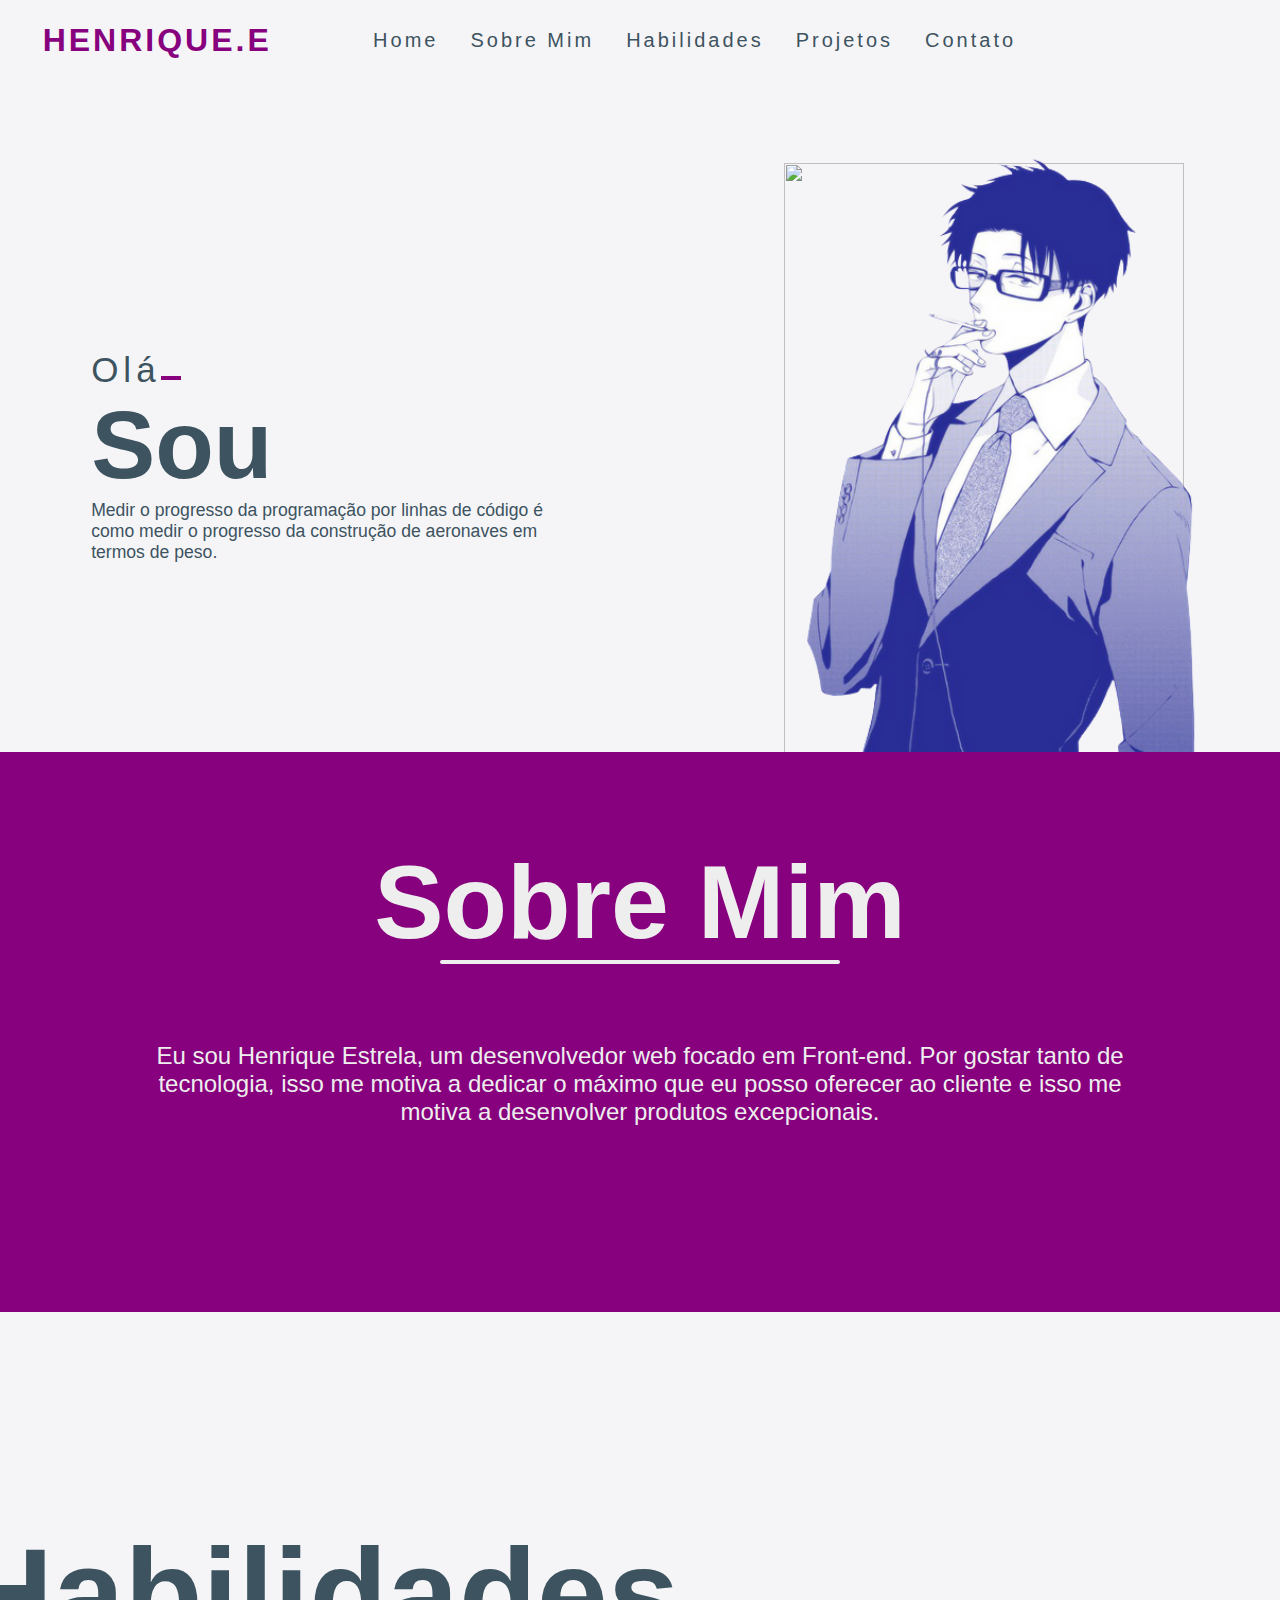
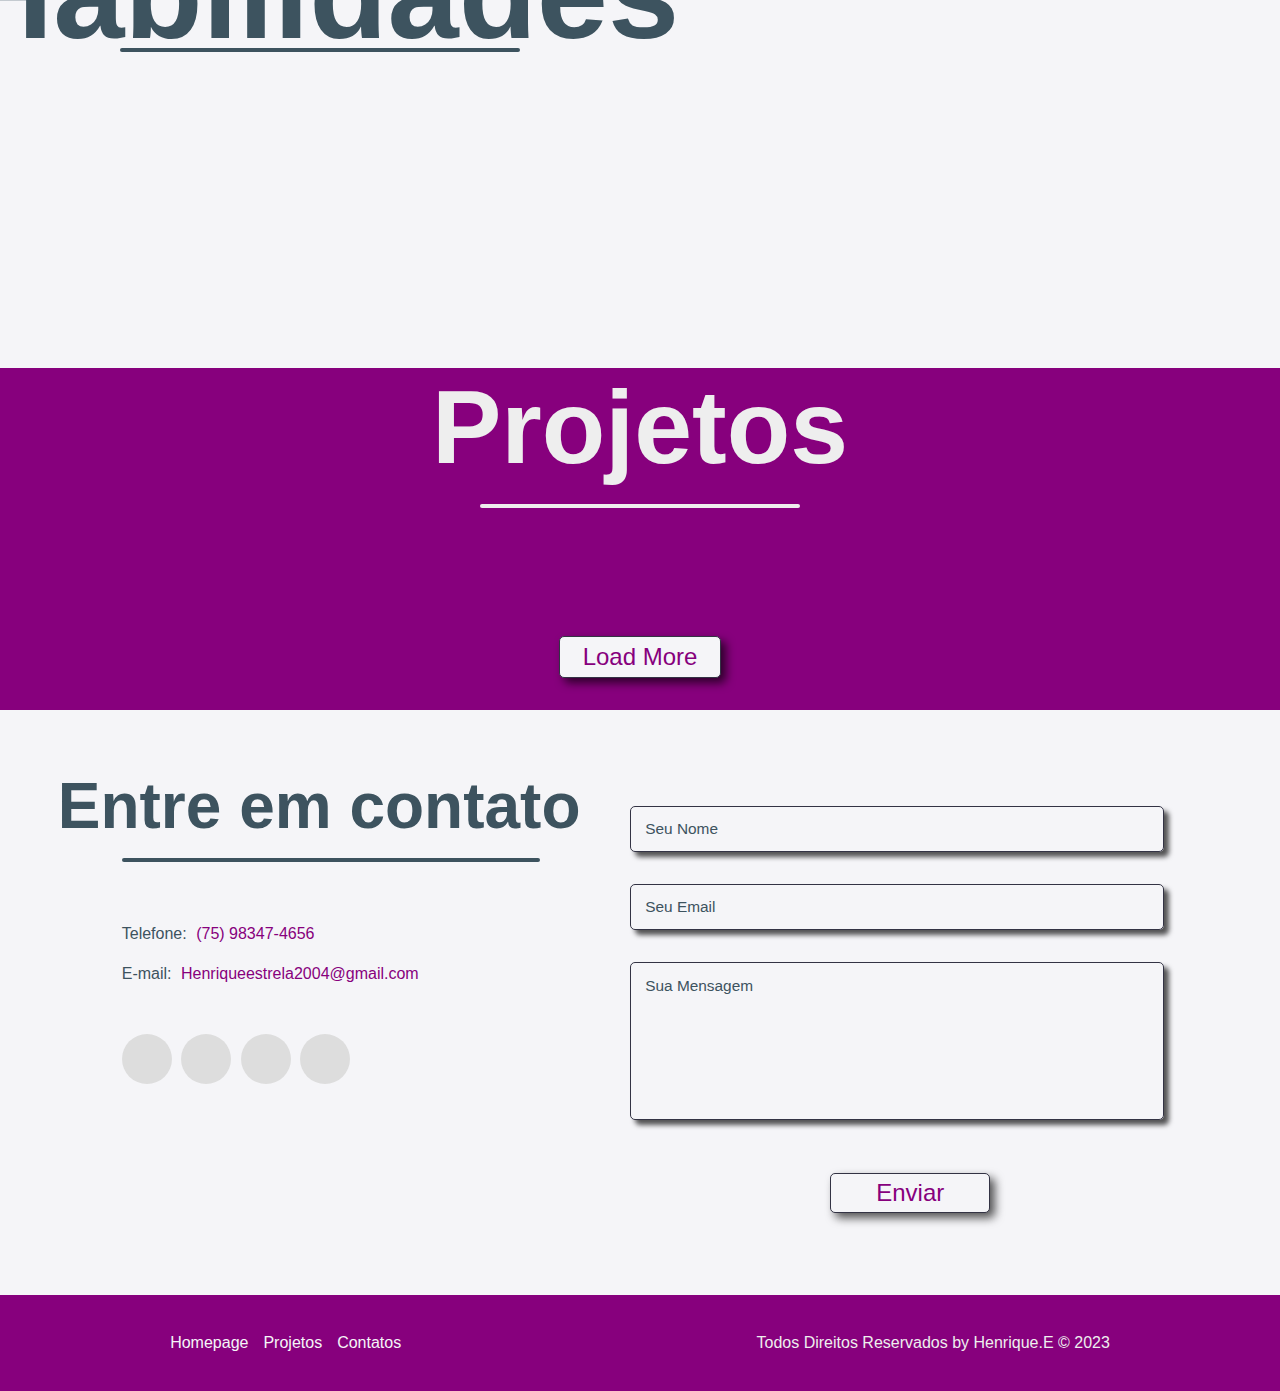
==== index.html @ ad712654 "Up" ====
<!DOCTYPE html>
<html lang="pt-br">
<head>
    <meta charset="UTF-8">
    <meta http-equiv="X-UA-Compatible" content="IE=edge">
    <meta name="viewport" content="width=device-width, initial-scale=1.0">
    <title>Henrique Estrela</title>

    <!-- icon -->
    <link rel="icon" href="assets/img/icon.png" type="icon/png" >

    <!-- Css -->
        <link rel="stylesheet" href="assets/css/style.css">
        <link rel="stylesheet" href="assets/css/responsividade.css">

    
    <!-- Fonts -->
    <link rel="stylesheet" href="https://cdnjs.cloudflare.com/ajax/libs/font-awesome/6.3.0/css/all.min.css" integrity="sha512-SzlrxWUlpfuzQ+pcUCosxcglQRNAq/DZjVsC0lE40xsADsfeQoEypE+enwcOiGjk/bSuGGKHEyjSoQ1zVisanQ==" crossorigin="anonymous" referrerpolicy="no-referrer" />
        

        <link rel="preconnect" href="https://fonts.googleapis.com">
        <link rel="preconnect" href="https://fonts.gstatic.com" crossorigin>
        <link href="https://fonts.googleapis.com/css2?family=Quantico&display=swap" rel="stylesheet">

</head>
<body onload="loading()" class=".body">
    <div class="telaLoad">
        <div class="preLoad"></div>
    </div>
    <div class="container">
        <nav class="nav">
            <div class="logo">Henrique.E</div>
            <ul class="navItems">
                <li><a href="#home">Home</a></li>
                <li><a href="#sobremim">Sobre Mim</a></li>
                <li><a href="#habilidades">Habilidades</a></li>
                <li><a href="#projetos">Projetos</a></li>
                <li><a href="#contato">Contato</a></li>
            </ul>
            <div class="links">
                <a href="https://www.linkedin.com/in/henrique-estrela-21163921a/"> <i class="fab fa-linkedin" aria-hidden="true"></i></a>
                <a href="https://github.com/Henrique-Estrela"> <i class="fab fa-github" aria-hidden="true"></i></a>

            </div>
        </nav>

        <nav class="navbar">
            <div class="flex" >
              <a class="flex centralize-cima" href="#">
                <div class="logo">Henrique.E</div>
            </a>
            </div>
            
            <div class="container-card">
                <input type="checkbox" id="checkbox-menu">
    
                <label for="checkbox-menu" class="menu-card" id="btn2" onclick="navbar()">
                    <span></span>
                    <span></span>
                    <span></span>
                </label>
            </div> 
        </nav>

        <div class="navbar-p">

            <div class="">
                <ul class="navItems">
                    <li><a href="#home">Home</a></li>
                    <li><a href="#sobremim">Sobre Mim</a></li>
                    <li><a href="#habilidades">Habilidades</a></li>
                    <li><a href="#projetos">Projetos</a></li>
                    <li><a href="#contato">Contato</a></li>
                </ul>
                <div class="links">
                    <a href="https://www.linkedin.com/in/henrique-estrela-21163921a/"> <i class="fab fa-linkedin" aria-hidden="true"></i></a>
                    <a href="https://github.com/Henrique-Estrela"> <i class="fab fa-github" aria-hidden="true"></i></a>
    
                </div>
            </div>
    
        </div>

        <main id="home">
            <div class="apresentacao">
                <div class="cols cols0">
                    <!-- <div id="star"></div> -->
                    <span class="topline">Olá</span>
                    <h1 class="text">Sou <span class="multiText"></span></h1>
                    <p>Medir o progresso da programação por linhas de código é como medir o progresso da construção de aeronaves em termos de peso.</p>
                </div>
                <div class="cols cols1">
                    <div class="imgbox">
                        <img src="assets/img/splash.png" id="splash">
                        <img src="assets/img/logo.png" >
                    </div>
                </div>
            </div>
            <div class="seta">
                <a href="#sobremim" id="seta" >
                    <img src="assets/img/seta-baixo.gif" alt="">
                </a>
            </div>
            

        </main>

        <section id="sobremim">
            <div class="text2">
                <h1>Sobre Mim</h1>
                <div class="mim">
                    <p>Eu sou Henrique Estrela, um desenvolvedor web focado em Front-end. 
                        Por gostar tanto de tecnologia, isso me motiva a dedicar o máximo que eu 
                        posso oferecer ao cliente e isso me motiva a desenvolver produtos excepcionais.
                    </p>
                </div>
                
            </div>
        </section>

        <section id="habilidades">
            <div class="text3">
                <h1>Habilidades</h1>
            </div>
            <div class="bolhas">
                <span style="--i:11"><i class="fa-solid fa-star"></i></span>
                <span style="--i:23"><i class="fa-solid fa-star"></i></span>
                <span style="--i:16"><i class="fa-solid fa-star"></i></span>
                <span style="--i:22"><i class="fa-solid fa-star"></i></span>
                <span style="--i:27"><i class="fa-solid fa-star"></i></span>
                <span style="--i:5"><i class="fa-solid fa-star"></i></span>
                <span style="--i:3"><i class="fa-solid fa-star"></i></span>
                <span style="--i:36"><i class="fa-solid fa-star"></i></span>
                <span style="--i:24"><i class="fa-solid fa-star"></i></span>
                <span style="--i:27"><i class="fa-solid fa-star"></i></span>
                <span style="--i:30"><i class="fa-solid fa-star"></i></span>
                <span style="--i:12"><i class="fa-solid fa-star"></i></span>
                <span style="--i:16"><i class="fa-solid fa-star"></i></span>
                <span style="--i:23"><i class="fa-solid fa-star"></i></span>
                <span style="--i:7"><i class="fa-solid fa-star"></i></span>
                <span style="--i:22"><i class="fa-solid fa-star"></i></span>
                <span style="--i:9"><i class="fa-solid fa-star"></i></span>
                <span style="--i:16"><i class="fa-solid fa-star"></i></span>
                <span style="--i:18"><i class="fa-solid fa-star"></i></span>
                <span style="--i:34"><i class="fa-solid fa-star"></i></span>
                <span style="--i:11"><i class="fa-solid fa-star"></i></span>
                <span style="--i:13"><i class="fa-solid fa-star"></i></span>
                <span style="--i:33"><i class="fa-solid fa-star"></i></span>
                <span style="--i:14"><i class="fa-solid fa-star"></i></span>
                <span style="--i:27"><i class="fa-solid fa-star"></i></span>
                <span style="--i:11"><i class="fa-solid fa-star"></i></span>
                <span style="--i:18"><i class="fa-solid fa-star"></i></span>
                <span style="--i:16"><i class="fa-solid fa-star"></i></span>
                
                
            </div>
           <div class="reponsive">
               <div class="iconhab">
                       <div class="hIcons hIcons1">
                           <i class="fa-brands fa-html5"></i>
                           <div>
                               <span class="modalIcons">HTML5</span>
                           </div>
                       </div> 
                       
                       <div  class="hIcons hIcons2">
                           <i class="fa-brands fa-css3-alt"></i>
                           <div>
                               <span class="modalIcons">CSS3</span>
                           </div>
                       </div>
                       
                       <div  class="hIcons hIcons3">
                           <i class="fa-brands fa-square-js"></i>
                           <div>
                               <span class="modalIcons">Javascript</span>
                           </div>
                       </div>
                       
                       <div  class="hIcons hIcons1 hIcons4">
                           <i class="fa-brands fa-python"></i>
                           <div>
                               <span class="modalIcons">Python</span>
                           </div>
                       </div>
                       
                       <div  class="hIcons hIcons2 hIcons4">
                           <i class="fa-brands fa-bootstrap"></i>
                           <div>
                               <span class="modalIcons">Bootstrap</span>
                           </div>
                       </div>
                       
                       <div  class="hIcons hIcons3 hIcons4">
                           <i class="fa-brands fa-figma"></i>
                           <div>
                               <span class="modalIcons">Figma</span>
                           </div>
                       </div>
                       
                       <div  class="hIcons hIcons1 hIcons5">
                           <i class="fa-brands fa-react"></i>
                           <div>
                               <span class="modalIcons">React</span>
                           </div>
                       </div>
                       
                       <div  class="hIcons hIcons2 hIcons5">
                           <i class="fa-brands fa-git-alt"></i>
                           <div>
                               <span class="modalIcons">Git & Github</span>
                           </div>
                       </div>
                       
                       <div  class="hIcons hIcons3 hIcons5">
                           <i class="fa-brands fa-php"></i>
                           <div>
                               <span class="modalIcons">PHP</span>
                           </div>
                       </div>
                       
               </div>
           </div>

        </section>

        <section id="projetos">
            <div class="text4">
                <h1>Projetos</h1>
            </div>
            <div id="app" class="containerw">
                <div class="box">
                    <a href="https://henrique-estrela.github.io/projetos/Relogio/">
                        <card data-image="assets/img/Kronos.png">
                            <h1 slot="header">Kronos</h1>
                            <p slot="content">Projeto de um relogio feito em JS.</p><br><br>
                        </card>
                    </a>
                </div>
                <div class="box">
                    <a href="https://d-owl.000webhostapp.com/">
                        <card data-image="assets/img/Dowl.png">
                            <h1 slot="header">D-owl</h1>
                            <p slot="content">Downloads de vídeos e áudios do Youtube.</p>
                        </card>
                    </a>
                </div>
                <div class="box">
                    <a href="https://henrique-estrela.github.io/projetos/cores/hex.html">
                        <card data-image="assets/img/Colors.png">
                            <h1 slot="header">Colors</h1>
                            <p slot="content">Gerador de cores em hexadecimal aleatórios.</p>
                        </card>
                    </a>
                </div>
                <div class="box">
                    <a href="https://henrique-estrela.github.io/PizzaLobby_/">
                        <card data-image="assets/img/PizzaLobby.png">
                            <h1 slot="header">Pizzalobby</h1>
                            <p slot="content">Sistema de cardapio e gestão para pizzarias.</p>
                        </card> 
                    </a>
                </div>
                <div class="box">
                    <a href="">
                        <card data-image="assets/img/EmBreve.png">
                            <h1 slot="header">Em Breve</h1>
                            <p slot="content">Projetos sendo feitos. <br>⠀⠀⠀⠀⠀⠀⠀⠀⠀⠀⠀⠀⠀⠀⠀</p>
                        </card>
                    </a>
                </div>
                <div class="box">
                    <a href="">
                        <card data-image="assets/img/EmBreve.png">
                            <h1 slot="header">Em Breve</h1>
                            <p slot="content">Projetos sendo feitos. <br>⠀⠀⠀⠀⠀⠀⠀⠀⠀⠀⠀⠀⠀⠀⠀</p>
                        </card>
                    </a>
                </div> 
            </div>
            <div class="boxLoad">
                <div class="btn" id="loadMore">Load More</div>
            </div>

        </section>

        <section id="contato">
            <div class="contact-form">
                <div class="boxContato">     
                      <div class="contact-us">
                        <h3 class="text5">Entre em contato</h3>
                        <div class="boxinfo">
                            <div class="contact-address">
                                <p class="phone">Telefone: <span>(75) 98347-4656</span></p>
                                <p class="email">E-mail: <span>Henriqueestrela2004@gmail.com</span></p>
                              </div>
                              <div class="social-icons ">
                                <ul >
                                  <li class="whatsapp"><a href="https://api.whatsapp.com/send?phone=5575983474656"><i class="fab icone-social fa-whatsapp  fa-2x fa-align-center"></i></a></li>
                                  <li class="instagram"><a href="https://www.instagram.com/h.estrela_e/"><i class="fab icone-social fa-instagram fa-2x"></i></a></li>
                                  <li class="linkedin"><a href="https://www.linkedin.com/in/henrique-estrela-21163921a/"><i class="fab icone-social fa-linkedin fa-2x"></i></a></li>
                                  <li class="github"><a href="https://github.com/Henrique-Estrela"><i class="fab icone-social fa-github fa-2x"></i></a></li>
                                </ul>
                              </div>
                        </div>
                        
                      </div>
                        <div class="contact-block">
                            <form action="https://formsubmit.co/Henriqueestrela2004@gmail.com" method="POST" id="contactForm">
                                <div class="row">
                                    <div class="boxenviar">
                                        <div class="form-group">
                                            <input type="text" class="form-control" id="name" name="name" placeholder="Seu Nome" required data-error="Coloque seu nome">
                                            <div class="help-block with-errors"></div>
                                        </div>                                 
                                    </div>
                                    <div class="boxenviar">
                                        <div class="form-group">
                                            <input type="email" placeholder="Seu Email" id="email" class="form-control" name="imail" required data-error="Coloque seu email">
                                            <div class="help-block with-errors"></div>
                                        </div> 
                                    </div>
                                    <div class="boxenviar">
                                        <div class="form-group"> 
                                            <textarea class="form-control" id="message"  name="msg_subject"  placeholder="Sua Mensagem" rows="8" data-error="Escreva sua mensagem" required></textarea>
                                            <div class="help-block with-errors"></div>
                                        </div>
                                    <div class="submit-button">
                                        <input type="hidden" name="_captcha" value="false">
                                        <input type="hidden" name="_next" value="https://henrique-estrela.github.io/Portifolio/">
                                        <button class="btn btn-common" id="submit" type="submit">Enviar</button>

                                        <div id="msgSubmit" class="hidden"></div> 
                                    </div>
                                    </div>
                                </div>            
                            </form>
                        </div>
                </div>
            </div>
            
        </section>
                       
          

        <footer id="footer">

            <div class="linksfooter">
                <ul class="footer-links">
                    <li>
                      <a href="#" class="page-scroll">Homepage</a>
                    </li>
                    <li>
                      <a href="#projetos" class="page-scroll">Projetos</a>
                    </li>
                    <li>
                      <a href="#contato" class="page-scroll">Contatos</a>
                    </li>
                </ul>
                <div class="social-icons social-icons2">
                    <ul >
                      <li class="whatsapp"><a href="https://api.whatsapp.com/send?phone=5575983474656"><i class="fab icone-social fa-whatsapp  fa-2x fa-align-center"></i></a></li>
                      <li class="instagram"><a href="https://www.instagram.com/h.estrela_e/"><i class="fab icone-social fa-instagram fa-2x"></i></a></li>
                      <li class="linkedin"><a href="https://www.linkedin.com/in/henrique-estrela-21163921a/"><i class="fab icone-social fa-linkedin fa-2x"></i></a></li>
                      <li class="github"><a href="https://github.com/Henrique-Estrela"><i class="fab icone-social fa-github fa-2x"></i></a></li>
                    </ul>
                </div>
            </div>
            <div class="textfooter">
                <p>Todos Direitos Reservados by Henrique.E © 2023 </p>
            </div>
            
        </footer>
        








    </div>
    <!-- Scripts -->
    <script src="assets/js/index.js"></script>
    <script src="https://unpkg.com/typed.js@2.0.132/dist/typed.umd.js"></script>
    <script src="https://cdnjs.cloudflare.com/ajax/libs/vue/2.0.1/vue.min.js"></script>
    <script src="https://cdn.jsdelivr.net/npm/sweetalert2@11"></script>
    <script src="https://cdnjs.cloudflare.com/ajax/libs/jquery/3.6.4/jquery.min.js" integrity="sha512-pumBsjNRGGqkPzKHndZMaAG+bir374sORyzM3uulLV14lN5LyykqNk8eEeUlUkB3U0M4FApyaHraT65ihJhDpQ==" crossorigin="anonymous" referrerpolicy="no-referrer"></script>
    <script>
        var typingEffect = new Typed(".multiText",{
            strings : ["Henrique", "Dev Web", "Frontend"],
            loop: true,
            typeSpeed: 100,
            backSpeed: 80,
            backDelay : 1500,
        });
   

        Vue.config.devtools = true;

        Vue.component('card', {
        template: `
            <div class="card-wrap"
            @mousemove="handleMouseMove"
            @mouseenter="handleMouseEnter"
            @mouseleave="handleMouseLeave"
            ref="card">
            <div class="card"
                :style="cardStyle">
                <div class="card-bg" :style="[cardBgTransform, cardBgImage]"></div>
                <div class="card-info">
                <slot name="header"></slot>
                <slot name="content"></slot>
                </div>
            </div>
            </div>`,
        mounted() {
            this.width = this.$refs.card.offsetWidth;
            this.height = this.$refs.card.offsetHeight;
        },
        props: ['dataImage'],
        data: () => ({
            width: 0,
            height: 0,
            mouseX: 0,
            mouseY: 0,
            mouseLeaveDelay: null
        }),
        computed: { 
            mousePX() {
            return this.mouseX / this.width;
            },
            mousePY() {
            return this.mouseY / this.height;
            },
            cardStyle() {
            const rX = this.mousePX * 30;
            const rY = this.mousePY * -30;
            return {
                transform: `rotateY(${rX}deg) rotateX(${rY}deg)`
            };
            },
            cardBgTransform() {
            const tX = this.mousePX * -40;
            const tY = this.mousePY * -40;
            return {
                transform: `translateX(${tX}px) translateY(${tY}px)`
            }
            },
            cardBgImage() {
            return {
                backgroundImage: `url(${this.dataImage})`
            }
            }
        },
        methods: {
            handleMouseMove(e) {
                this.mouseX = e.pageX - this.$refs.card.offsetLeft - this.width/2;
                this.mouseY = e.pageY - this.$refs.card.offsetTop - this.height/2;
            },
            handleMouseEnter() {
                clearTimeout(this.mouseLeaveDelay);
            },
            handleMouseLeave() {
                this.mouseLeaveDelay = setTimeout(()=>{
                    this.mouseX = 0;
                    this.mouseY = 0;
                }, 1000);
            }
        }
        });

        const app = new Vue({
        el: '#app'
        });
  

        $(document).ready(function(){
            var num = 3
            var cardTotal = document.querySelectorAll('.containerw .box')
            $(".box").slice(0, num).fadeIn();
            $("#loadMore").click(function(){
                num += 3
                $(".box").slice (0, num).fadeIn();
                document.querySelector('#projetos').style.height + '70rem';
                
                if (num >= cardTotal.length) {
                    $(this).fadeOut();
                }
            });
        });
    </script>
    
</body>
</html>
---- assets/css/style.css ----
@import "var.css";


*{
    margin: 0;
    padding: 0;
    font-family: 'Rubik Bubbles', cursive, sans-serif !important;
}
html{
    scroll-behavior: smooth;
}

body{
    background: var(--primaria);
}
body::-webkit-scrollbar {
    width: 7px;              
}
  
body::-webkit-scrollbar-track {
    background: var(--primaria);      
}
body::-webkit-scrollbar-thumb {
    background-color: var(--secundaria);
    border-radius: 20px;       
}

.preLoad{
    width: 10rem;
    height: 10rem;
    overflow: hidden;
    background: var(--primaria);
    background-image: url("https://i.gifer.com/XVo6.gif");
    background-position: center;
    background-size: contain;
    animation: load 2s infinite linear;
}
.telaLoad{
    width: 100%;
    height: 100%;
    position: absolute;
    display: flex;
    justify-content: center;
    align-items: center;
}
.none{
    display: none;
}
.block{
    display: block;
}

.container{
    display: none;
}

  a , li , ul{
    list-style-type: none;
    text-decoration: none;
}

nav , .navbar{
    display: flex;
    width: 100%;
    justify-content: space-around;
    height: 80px;
    line-height: 80px;
    z-index: 2000000;
    position: absolute;
    margin-top: -80px;
}
.navbar-p {
    display: none;
}

.navbar{
display: none;
}

.navfixed{
    z-index: 11111;
    position: fixed;
    background-color: #ffffffd0;
    transition: 0.5s linear;
}


 .menu-card{
    z-index: 105;
    cursor: pointer;
    position: absolute;
    top: 1.5rem;
    right: 3rem;
    height: 62px;
    width: 50px;
    transition: all 5s;
    transform: translateX();
    }
    
    .menu-card span{
    z-index: -11;
    position: absolute;
    height: 10px;
    width: 100%;
    border-radius: 30px;
    background: var(--secundaria);
    transition: 0.25s ease-in-out;
    
    }
    /* .container-card{
        pointer-events: none;
    } */
    .menu-card span:nth-child(1){
    top: 0;
    
    }
    
    .menu-card span:nth-child(2){
    top: 15px;
    
    }
    
    .menu-card span:nth-child(3){
    top: 30px;
    }
    
    #checkbox-menu:checked + .menu-card span:nth-child(1){
    transform: rotate(-45deg);
    top: 8px;
    
    
    }
    
    #checkbox-menu:checked + .menu-card span:nth-child(2){
    opacity: 0;
    }
    
    #checkbox-menu:checked + .menu-card span:nth-child(3){
    transform: rotate(45deg);
    top:8px;
    }
    
    .espaco{
      transition: 1s;
      transform: translateX( 13rem);
     
     }
     #checkbox-menu{
        display: none !important;
     }

     .navbar-p{
        margin-top: -1rem;
        visibility: hidden;
        z-index: 10000;
        position: fixed;
        background-color: var(--navsuave);
        width: 100%;
        top: -30rem;
        height: auto;
        flex-direction: column;
        text-align: center;
        transition: all 1s;
        transform: translateY();
        overflow: hidden;
     }
     .active{
        top: 6rem ;
        visibility: visible;
     }
     .link-p{
        margin: 1rem;
        height: 4rem;
     }
     .link-p:hover{
        background-color: var(--texto2);
     }
     .btn2{
        margin-top: 4.5rem;
        width: 20vw;
        height: 10vh;
        border-radius: 20px;
        color: var(--texto2);
        background-color: var(--secundaria);
        border: none;
        font-size: 1.5rem;
    }









.logo{
    display: flex;
    font-size: 2em;
    font-weight: 800;
    color: var(--secundaria);
    letter-spacing: 3px;
    cursor: pointer;
    text-transform: uppercase;
}

.navItems{
    display: flex;
}

.navItems li{
    list-style: none;
    margin: 0 1rem;
}

.navItems li a{
    font-size: 20px;
    text-decoration: none;
    color: var(--texto);
    letter-spacing: 3px;
    text-transform: capitalize;

}

.navItems li:hover a, .links a:hover{
    color: var(--secundaria);
    transition: all 0.7s;
}

.links a{
    font-size: 2em;
    color: var(--texto);
    margin: 25px 30px;
}

#home{
    margin-top: 80px;
    display: flex;
    width: 95%;
    height: 42rem;
    justify-content: center;
    align-items: center;
}
.apresentacao{
    margin-top: 10rem;
}
.cols{
    width: 50%;
    margin-bottom: 5rem;
}

.topline{
    display: block;
    position: relative;
    font-size: 35px;
    letter-spacing: 5px;
    color: var(--texto);
}

.topline::after{
    position: absolute;
    content: '';
    height: 4px;
    width: 20px;
    bottom: 10px;
    background-color: var(--secundaria);
}

.cols0 h1 {
    display: block;
    font-size: 6em;
    width: max-content;
    font-weight: 900;
    color: var(--texto);
}
.multiText{
    text-transform: capitalize;
    color: var(--secundaria);
}
.cols0 p{
   width: 90%;
   display: block;
   font-size: 1.1em; 
   color: var(--texto);
}


.imgbox{
    position: absolute;
    right: 6rem;
    z-index: -1;

    }
.imgbox img{
    position: relative;
    height: 100%;
    width: calc(90% - -64px);
    bottom: 31rem;
    right: 0;
    animation: User 4s linear infinite;
}


@keyframes User{
    50%{
        right: 20px;
        bottom: 29rem;
    }
}

#splash{
    width: 100%;
    height: 100%;
    position: absolute;
    display: flex;
    bottom: 30rem;
    animation: Splash 5s linear infinite;

}

@keyframes Splash{
    50%{
        bottom: 29rem;
        right: -20px;
    }
}





.seta{
    display: flex;
    position: absolute;
    bottom: 0rem;
}

.seta a img{
    width: 15%;
    z-index: 1111111;
}
 
section{
    width: 100%;
    height: 35rem;
}

#sobremim{
    position: relative;
    z-index: 1000;
    background-color: var(--secundaria);
    color: var(--texto2);
    display: flex;
    align-items: center;
}

.text2 h1{
    display: flex;
    justify-content: center;
    font-size: 6.5em;
    margin-top: -6rem;
    margin-bottom: 3rem;
}
.text2 h1::after{
    position: absolute;
    display: flex;
    align-items: center;
    content: '';
    height: 4px;
    width: 25rem;
    border-radius: 5px;
    top: 13rem;
    background-color: var(--texto2);
}

.text2 span{
    display: flex;
    justify-content: center;
    font-size: 2.5em;
}
.text2 .mim{
    display: flex;
    justify-content: center;
    text-align: center;

}
.text2 p{
    width: 80%;
    margin-top: 2rem;
    font-size: 1.5em;
}




#habilidades{
    background-color: var(--primaria);
    height: 47rem;
}
#habilidades div{
    display: flex;
    flex-direction: row;
    text-align: center;
    justify-content: center;
}
#habilidades .text3 {
    width: 50%;
    display: flex;
    position: absolute;
    justify-content: center;
    font-size: 4em;
    margin-top: calc((42rem - 4em) /2);
    color: var(--texto)
}

#habilidades .text3::after{
    display: flex;
    position: absolute;
    align-items: center;
    content: '';
    height: 4px;
    width: 25rem;
    border-radius: 5px;
    background-color: var(--texto);
    top: 8rem;
    
}

.iconhab{
    position: absolute;
    z-index: 1000;
    width: 100%;
    right: 5%;
}

.iconhab div{    
    position: absolute;
    margin: 0.8rem;
    font-size: 7em;
    color: var(--texto);
}
.hIcons1{
    top: 3rem;
    right: 0rem;
}
.hIcons2{
    top: 3rem;
    right: 15rem;
}
.hIcons3{
    top: 3rem;
    right: 30rem;
}
.hIcons4{
    top: 15rem;
}
.hIcons5{
    top: 30rem;
}

.iconhab div:hover i{
    color: var(--secundaria);
    font-size: 1.2em;
    transition: 0.3s  linear;
    margin-right: -1rem;
    filter:drop-shadow(10px 10px 1px #000000b6);
    visibility: visible;
}
.iconhab div:hover .modalIcons{
    visibility: visible;
}

.modalIcons{
    width: 10rem;
    height: 3rem;
    background-color: #e6e6e6b5;
    color: var(--secundaria);
    font-size: 25px;
    display: flex;
    align-items: center;
    justify-content: center;
    border-radius: 5px;
    box-shadow: 5px 5px 10px #000000a9;
    visibility: hidden;
    pointer-events: none !important;
    top: -2rem;
    position: absolute;
}

.bolhas {
    position: absolute;
    display: flex;
    z-index: 1;
    overflow: hidden;
    height: 43rem;
    width: 100%;
}
.bolhas span{
animation: animar calc(90s / var(--i)) linear infinite;
}
.bolhas span i{
    font-size: 3em;
    color: var(--secundaria);
}

@keyframes animar {
0% { transform: translateY(90vh) scale(0);
}
100% { transform: translateY(-10vh) scale(1);
}
}





#projetos{

    height: auto;
    background-color: var(--secundaria);
}
#projetos .text4 h1{
    display: flex;
    justify-content: center;
    font-size: 6.5em;
    margin-top: -6rem;
    margin-bottom: 3rem;
    color: var(--texto2);
}
#projetos .text4 h1::after{
    display: flex;
    position: absolute;
    align-items: center;
    content: '';
    height: 4px;
    width: 20rem;
    border-radius: 5px;
    background-color: var(--texto2);
    top: 131.5rem;
    
}

.boxLoad{
    display: flex;
    justify-content: center;
}
.btn{
    display: flex;
    width: 10rem;
    height: 2.5rem;
    margin-top: 1.3rem;
    margin-bottom: 2rem;
    border:0.5px solid #334;
    color: var(--secundaria);
    background-color: var(--primaria);
    font-size: 1.5em;
    text-align: center;
    justify-content: center;
    align-items: center;
    cursor: pointer;
    border-radius: 5px;
    box-shadow: 5px 5px 10px #000000a9;
}
.containerw {
    padding: 40px 80px;
    display: flex;
    flex-wrap: wrap;
    justify-content: center;
    gap: 110px;
}
.card-wrap {
    margin: 10px;
    transform: perspective(800px);
    transform-style: preserve-3d;
    cursor: pointer;
}
.card-wrap:hover .card-info {
    transform: translateY(0);
}
.card-wrap:hover .card-info p {
    opacity: 1;
}
.card-wrap:hover .card-info, .card-wrap:hover .card-info p {
    transition: 0.6s cubic-bezier(0.23, 1, 0.32, 1);
}
.card-wrap:hover .card-info:after {
    transition: 5s cubic-bezier(0.23, 1, 0.32, 1);
    opacity: 1;
    transform: translateY(0);
}
.card-wrap:hover .card-bg {
    transition: 0.6s cubic-bezier(0.23, 1, 0.32, 1), opacity 5s cubic-bezier(0.23, 1, 0.32, 1);
    opacity: 0.8;
}
.card-wrap:hover .card {
    transition: 0.6s cubic-bezier(0.23, 1, 0.32, 1), box-shadow 2s cubic-bezier(0.23, 1, 0.32, 1);
    box-shadow: rgba(255, 255, 255, 0.2) 0 0 40px 5px, rgba(255, 255, 255, 1) 0 0 0 1px, rgba(0, 0, 0, 0.66) 0 30px 60px 0, inset #333 0 0 0 5px, inset white 0 0 0 6px;
}
.card { 
    position: relative;
    flex: 0 0 240px;
    width: 240px;
    height: 320px;
    background-color: #333;
    overflow: hidden;
    border-radius: 10px;
    box-shadow: rgba(0, 0, 0, 0.66) 0 30px 60px 0, inset #333 0 0 0 5px, inset rgba(255, 255, 255, 0.5) 0 0 0 6px;
    transition: 1s cubic-bezier(0.445, 0.05, 0.55, 0.95);
}
.box{
    display: none; 
}
.card-bg {
    opacity: 0.5;
    position: absolute;
    top: -20px;
    left: -20px;
    width: 100%;
    height: 100%;
    padding: 20px;
    background-repeat: no-repeat;
    background-position: center;
    background-size: cover;
    transition: 1s cubic-bezier(0.445, 0.05, 0.55, 0.95), opacity 5s 1s cubic-bezier(0.445, 0.05, 0.55, 0.95);
    pointer-events: none;
}
.card-info {
    padding: 20px;
    position: absolute;
    bottom: 0;
    color: #fff;
    transform: translateY(40%);
    transition: 0.6s 1.6s cubic-bezier(0.215, 0.61, 0.355, 1);
}
.card-info p {
    opacity: 0;
    text-shadow: rgba(0, 0, 0, 1) 0 2px 3px;
    transition: 0.6s 1.6s cubic-bezier(0.215, 0.61, 0.355, 1);
}
.card-info * {
    position: relative;
    z-index: 1;
}
.card-info:after {
    content: '';
    position: absolute;
    top: 0;
    left: 0;
    z-index: 0;
    width: 100%;
    height: 100%;
    background-image: linear-gradient(to bottom, transparent 0%, rgba(0, 0, 0, 0.6) 100%);
    background-blend-mode: overlay;
    opacity: 0;
    transform: translateY(100%);
    transition: 5s 1s cubic-bezier(0.445, 0.05, 0.55, 0.95);
}
.card-info h1 {
    font-family: "Playfair Display";
    font-size: 36px;
    font-weight: 700;
    text-shadow: rgba(0, 0, 0, 0.5) 0 10px 10px;
}







#contato{
    height: 31.6rem;
    background-color: var(--primaria);
    color: var(--texto);
}


.boxContato{
    display: flex;
    width: 100%;
    align-items: center;
    justify-content: space-around;
    margin-top: 5rem;
    line-height: 40px;
    
}
.boxinfo{
    margin: 4rem;
}
.btn-common{
    width: 10rem;
    font-size: 1.5em;
    display: flex;
    justify-content: center;
} 

.btn-common:hover {
    color: var(--texto2);
    background: var(--secundaria);
    border-color: var(--secundaria);
    transition: all .50s ease-in-out;
    -moz-transition: all .50s ease-in-out;
    -webkit-transition: all .50s ease-in-out;
  }
.contact-block{
    color: var(--texto);
    width: 35rem;
    height: 25rem;
    padding: 2rem;
    margin-top: -1rem;

    
}
.boxenviar input::placeholder, .boxenviar textarea::placeholder{
    color: var(--texto);
    font-size: 1.1em;
    
}
.boxenviar input , .boxenviar textarea{
    margin-bottom: 2rem;
    width: 90%;
    justify-content: center;
    display: flex;
    color: var(--texto);
    border-radius: 5px;
    border:0.5px solid #334;
    box-shadow: 5px 5px 5px #000000a9;
}
textarea {
    resize: none;
}
.submit-button {
    display: flex;
    justify-content: center;
}



  .contact-us h3 {
    position: absolute;
    font-size: 4em;
    color: var(--texto);
    margin-bottom: 45px;
    margin-top: -4rem;

  }
  .contact-us h3::after{
    display: flex;
    align-items: center;
    content: '';
    height: 4px;
    width: 80%;
    border-radius: 5px;
    background-color: var(--texto);
    margin-top: 2rem;
    margin-left: 4rem;
    
}
  
  .contact-us p span {
    color: var(--secundaria);
    padding-left: 5px;
  }
  
  
  .form-control{
    width: 100%;
    margin-bottom: 10px;
    padding: 14px;
    border-color: #000000;
    border-radius: 0px;
    color: var(--texto);
    background: transparent;
    font-size: 14px;
    -webkit-transition: all 0.3s;
    -moz-transition: all 0.3s;
    transition: all 0.3s;
  }
  
  .form-control:focus {
    box-shadow: none;
    color: var(--texto);
    border-color: var(--secundaria);
    background: transparent;
    outline: none;
  }
  
  .btn.disabled, .btn:disabled {
    opacity: 1;
  }
  
  .text-danger {
    font-size: 14px;
    margin-top: 10px;
  }
  
  
  .btn-border {
    color: var(--secundaria);
    background-color: transparent;
    border: 8px solid var(--secundaria);
    border-radius: 4px;
  }
  .btn-border:hover {
    border: 2px solid var(--secundaria);
    color: var(--secundaria);
    background-color: var(--secundaria);
  }
  

  
  
button:focus {
    outline: none !important;
  }
  



  .social-icons {
    margin-top: 40px;
  }
  
  .social-icons ul {
    margin: 0;
    padding: 0;
    
    list-style: none;
  }
  
  .social-icons ul li {
    display: inline;
  }
  
  .social-icons ul li a {
    display: inline-block;
    margin-right: 5px;
    margin-bottom: 15px;
    border-radius: 50%;
    line-height: 40px;
    width: 50px;
    height: 50px;
    text-align: center;
    background: #ddd;
    font-size: 16px;
  }
  
  .social-icons ul li a:hover {
    color: #fff;
  }
  
  .instagram a{
    color:  #d6249f;
  }
  .instagram a:hover {
    background:  radial-gradient(circle at 30% 107%, #fdf497 0%, #fdf497 5%, #fd5949 45%,#d6249f 60%,#285AEB 90%);
  }
  
  
  .github a {
    color: #9000ff;
  }
  .github a:hover {
    background: #9000ff;
  }
  
  .whatsapp a {
    color: #10e91f;
  }
  
  .whatsapp a:hover {
    background: #10e91f;
  }
  
  
  .linkedin a {
    color: #007BB6;
  }
  
  .linkedin a:hover {
    background: #007BB6;
  }
  .icone-social{
  margin-top: 0.5rem !important;
  }

.social-icons2{
    display: none;
}
footer {
    width: 100%;
    height: 6rem;
    background-color: var(--secundaria);
    display: flex;
    align-items: center;
    justify-content: space-around;
    color: var(--texto2);
  }
  
.footer-links {
    line-height: 48px;
  }
  
  .footer-links li {
    float: left;
  }
  
  .footer-links li a {
    color: var(--primaria);
    margin-right: 15px;
    transition: all 0.5s ease-in-out;
    -webkit-transition: all 0.5s ease-in-out;
    -moz-transition: all 0.5s ease-in-out;
    text-decoration: none;
  }
  
  .footer-links li a:hover {
    color:var(--texto2);
  }
  
  .copyright {
    margin-top: 10px;
    float: right;
  }
  
  .copyright p {
    color: var(--primaria);
  }
  
  .copyright p a {
    color: var(--primaria);
  }
  
  .copyright p a:hover {
    color: var(--secundaria);
  }
---- assets/css/responsividade.css ----
@media (max-width: 1250px) {
    #habilidades{
        height: 55rem;
    }
    
    .bolhas{
        height: 49rem;
        margin-top: -135px;
    }
    #projetos .text4 h1::after {
        top:139.5rem;
    }
    #habilidades .text3 {
        width: 100% ;
        padding-top: 1rem;
        position: relative ;
        margin-top: 0;
    }
    #habilidades .text3::after{
        top: 9rem;
    }
    .iconhab{
        right: unset;
    }
    #habilidades .reponsive{
        width: 100%;
        right: unset;
        display: flex;
        justify-content: center;
        align-items: center;
    }

    .contact-us h3{
        font-size: 3em;
    }
    .contact-us h3::after {
        margin-left: 2rem;
    }
    .imgbox img{
        right: -4rem;
    }
    @keyframes User{
        50%{
            right: -2rem;
            bottom: 29rem;
        }
    }    
    @keyframes Splash{
        50%{
            bottom: 29rem;
            right: -3rem;
        }
    }
    .navItems li a {
        font-size: 16px;
    }
    .cols{
        margin-left: 3rem;
    }  
    .cols0 h1{
        font-size: 5em;
    }
    .cols0 p{
        font-size: 1em;
    }
    .hIcons1{
        right: 10%;
    }
    .hIcons2{
        right: 40%;
    }
    .hIcons3{
        right: 73%;
    }



}

@media (max-width: 1050px) {
    #home{
        height: 35rem;
    }
    .seta{
        display: none;
    }
    .imgbox{
        bottom: -19rem;
    }
    .imgbox img{
        width: calc(68% - -64px);
        bottom: 24rem;
        right: -6rem;

    }
    #splash{
        bottom: 20rem;
        width: 90%;
        height: 115%;
        margin-right: 1rem;
    }
    @keyframes User{
        50%{
            right: -7rem;
            bottom: 22rem;
        }
    }    
    @keyframes Splash{
        50%{
            bottom: 19rem;
            right: -3rem;
        }
    }
    .cols0 h1 {
        font-size: 4em;
    }
    .topline {
        font-size: 27px;
    }
    #projetos .text4 h1::after {
        top: 132.5rem;
    }
    #contato{
        height: auto;
        margin-bottom: 2rem;
    }
    .boxContato{
        flex-direction: column;
    }
    .social-icons{
        display: flex;
        justify-content: center;
    }
    .contact-us h3 {
        position: unset;
        margin-top: -3rem;
    }
    .boxinfo{
        display: none;
    }
    .social-icons2{
        display: block;
    }
    .social-icons2 ul{
        margin-top: -1rem;
    }
    .footer-links li a{
        display: none;
    }
    .social-icons ul li a{
        background: unset;
    }
    .instagram a ,  .github a , .whatsapp a ,  .linkedin a {
        color: var(--texto2);
    }

    
    .nav{
        display: none;
    }
    .navbar{
        display: unset;
    }
    .navbar-p {
        display: unset;
    }
    .logo{
        margin-left: 10vw;
        position: absolute;
    }
    .navItems li {
        list-style: none;
        margin: 15px 1rem;
    }
    .navItems li a{
        font-size: 2em;
    }
    .navItems {
        display: flex;
        flex-direction: column;
        padding: 1rem;
        
    }
    .links{
        margin: 1rem;
    }




}

@media (max-width: 850px) {
    
    .imgbox {
        bottom: -20rem;
        opacity: 39%;
        position: absolute;
        right: 6rem;
        z-index: -1;
    }
    .cols0 h1 {
        font-size: 5em;
    }
    .cols0 p {
        font-size: 1.1rem;
        width: 130%;
    }
    .hIcons1{
        right: 10%;
    }
    .hIcons2{
        right: 40%;
    }
    .hIcons3{
        right: 73%;
    }
    .contact-block {
        margin-bottom: 2rem;
    }
    .form-group{
        display: flex;
        justify-content: center;
    }
}

@media (max-width: 650px) {
    .topline {
        font-size: 24px;
    }
    .cols0 h1 {
        font-size: 3.5em;
    }
    .cols0 p {
        font-size: 1rem;
        width: 130%;
    }
    .imgbox img{
        
        bottom: 25rem;
        right: -4rem;

    }
    #splash{
        bottom: 21rem;
        width: 100%;
        height: 115%;
        margin-right: -1rem;
    }
    @keyframes User{
        50%{
            right: -4rem;
            bottom: 23rem;
        }
    }    
    @keyframes Splash{
        50%{
            bottom: 20rem;
            right: -3rem;
        }
    }
    .imgbox{
        bottom: -20rem;
    }

    #sobremim{
        height: 25rem;

    }
    .text2 h1{
        font-size: 4.5em;
        margin-top: -1rem;
    }
    .text2 h1::after{
        width: 18rem;
        top: 10rem;
    }
    .text2 p{
        font-size: 1em;
    }
    #habilidades {
        height: 50rem;
    }    
    #habilidades .text3 {
        font-size: 3em;
    }
    #habilidades .text3::after {
        width: 19rem;
        top: 7rem;
    }
    .iconhab div {
        font-size: 5em;
    }
    .hIcons1{
        right: 10%;
    }
    .hIcons2{
        right: 40%;
    }
    .hIcons3{
        right: 73%;
    }
    .hIcons4{
        top: 15rem;

    }
    .hIcons5{
        top: 28rem;
    }
    .modalIcons {
        width: 5.5rem;
        height: 2.6rem;
        font-size: 18px;
    }
    #projetos .text4 h1{
        font-size: 4.5em;
    }
    #projetos .text4 h1::after {
        width: 14rem;
        top: 114.7rem;
    }
    .containerw{
        gap: 40px;
    }
    .card{
        width: 180px;
        height: 220px
    }
    .card-info h1 {
        font-size: 27px;
    }
    .card-info p {
        font-size: 14px;
    }
    .contact-block {
        padding: unset;
        width: auto;
    }
    .boxenviar input, .boxenviar textarea{
        width: 75vw;
    }
    footer{
        font-size: 0.9em;
        
    }
    footer p{
        width: 50vw;
    }
    .social-icons ul li a{
        font-size: 1em;
        margin-left: 0.8rem;
        width: unset;
        height: unset;
    }
    .bolhas {
        height: 45rem;
    }



}

@media (max-width: 450px) {
    .topline {
        font-size: 20px;
    }
    .cols0 h1 {
        font-size: 2.5em;
    }
    .cols0 p {
        font-size: 0.7rem;
        width: 130%;
    }
    #home{
        height: 30rem;
    }
    .imgbox{
        bottom: -15rem;
    }
    #sobremim{
        height: 20rem;
    }
    .text2 h1{
        font-size: 3.5em;
        margin-top: -1rem;
    }
    .text2 h1::after{
        width: 13rem;
        top: 6.9rem;
    }
    .text2 p{
        font-size: 0.9em;
        margin-top:unset;
    }
    #habilidades .text3 {
        font-size: 2.5em;
    }
    #habilidades .text3::after {
        width: 15rem;
        top: 6rem;
    }
    #habilidades {
        height: 37rem;
    }
    .iconhab div {
        font-size: 3.5em;
    }
   
    .hIcons4{
        top: 10rem;

    }
    .hIcons5{
        top: 18rem;
    }
    #projetos .text4 h1::after {
        top: 91.7rem;
    }
    .contact-us h3 {
        font-size: 2em;
    }
    .contact-us h3::after {
        margin-top: 1rem;
    }
    .bolhas {
        height: 33.3rem;
    }
    @keyframes animar {
        0% { transform: translateY(50vh) scale(0);
        }
        100% { transform: translateY(-5vh) scale(1);
        }
    }
   
    
    footer{
        font-size: 0.7em;
    }
    .logo{
        font-size: 1.5em;
        margin-left: 5vw;
    }
    .menu-card span {
        height: 9px;
        width: 84%;
    
    }
    .menu-card{
        right: 1rem;
    }




    
 
}

@media (max-width: 350px)  {
    .cols0 h1 {
        font-size: 1.5em;
    }
    .cols0 p {
        font-size: 0.6rem;
        width: 130%;
    }

    .text2 h1{
        font-size: 2.5em;
        margin-top: -1rem;
    }
    .text2 h1::after{
        width: 8rem;
    }
    .text2 p{
        font-size: 0.7em;
        margin-top:unset;
    }
    #habilidades .text3 {
        font-size: 1.5em;
    }
    #habilidades .text3::after {
        width: 9rem;
        top: 4rem;
    }
    #habilidades{
        height: 30rem;
    }
    .iconhab div {
        font-size: 2.5em;
    }
    .modalIcons {
        width: 3rem;
        height: 1.5rem;
        font-size: 10px;
    }
    .hIcons4{
        top: 8rem;

    }
    .hIcons5{
        top: 14rem;
    }
    .iconhab div:hover i{
        font-size: 1em;
        margin-right: -0.1rem;
        filter:drop-shadow(6px 6px 1px #000000b6);

    }
    #projetos .text4 h1 {
        font-size: 2.5em;
    }
    #projetos .text4 h1::after {
        top: 82.1rem;
        width: 8rem;
    }
    .linksfooter .footer-links{
        display: none;
    }
    .contact-us h3 {
        font-size: 1.5em;
    }
    .contact-us h3::after {
        margin-left: 1rem;
    }
    .social-icons ul li a{
        font-size: 1em;
        margin-left: 0.8rem;
        width: unset;
        height: unset;
    }
    footer{
        display: flex;
        flex-direction: column;
        height: auto;
    
    }
    footer p{
        margin-bottom: 1rem;
    }
    .bolhas {
        height: 28.3rem;
    }
    #home {
        height: 20rem;
    }
    .imgbox {
        bottom: -5rem;
    }
    .logo{
        font-size: 1em;
        margin-left: 3vw;
    }





}

@media (max-width: 250px) {
    .topline {
        font-size: 10px;
    }
    .topline::after {
        height: 2px;
        width: 10px;
        bottom: 0px;
        
    }
    .cols0 h1 {
        font-size: 1em;
    }
    .cols0 p {
        font-size: 0.4rem;
        width: 120%;
    }
    .imgbox{
        bottom: -15rem;
    }
    #home{
        height: 20rem;
    }
    .imgbox img{
        
        bottom: 35rem;
        right: -2rem;

    }
    #splash{
        bottom: 33rem;
        width: 90%;
        height: 115%;
        margin-right: -1rem;
    }
    @keyframes User{
        50%{
            right: -3rem;
            bottom: 34rem;
        }
    }    
    @keyframes Splash{
        50%{
            bottom: 32rem;
            right: -3rem;
        }
    }
    #sobremim{
        height: 15rem;
    }
    .text2 h1{
        font-size: 1.5em;
        margin-top: -1rem;
    }
    .text2 p{
        font-size: 0.5em;
        margin-top:unset;
    }

    .text2 h1::after{
        width: 6rem;
        top: 5rem;
    }
    #habilidades {
        height: 27rem;
    }
    #habilidades .text3 {
        font-size: 0.9em;
    }
    #habilidades .text3::after {
        width: 6rem;
        top: 3rem;
    }
    .iconhab div {
        font-size: 1.5em;
    }
    #projetos .text4 h1::after {
        width: 8rem;
        top: 64.1rem;
    }
    .containerw{
        gap: 20px;
    }
    .card{
        width: 125px;
        height: 165px;
    }
    .card-info h1 {
        font-size: 20px;
    }
    .card-info p {
        font-size: 7px;
    }
    .btn{
        width: 7rem;
        font-size: 1em;

    }
    .contact-us h3 {
        font-size: 1em;
    }
    .contact-us h3::after {
        margin-left: 1rem;
        margin-top: 0rem;
    }
    .bolhas {
        height: 26.5rem;
    }
    #home {
        height: 12rem;
    }
    .imgbox {
        bottom: -10rem;
    }
    .logo{
        font-size: 0.7em;
    }
    .menu-card span {
        height: 7px;
        width: 70%;
    
    }
    .menu-card{
        right: 0rem;
    }
    .navItems li a{
        font-size: 1em;
    }


}
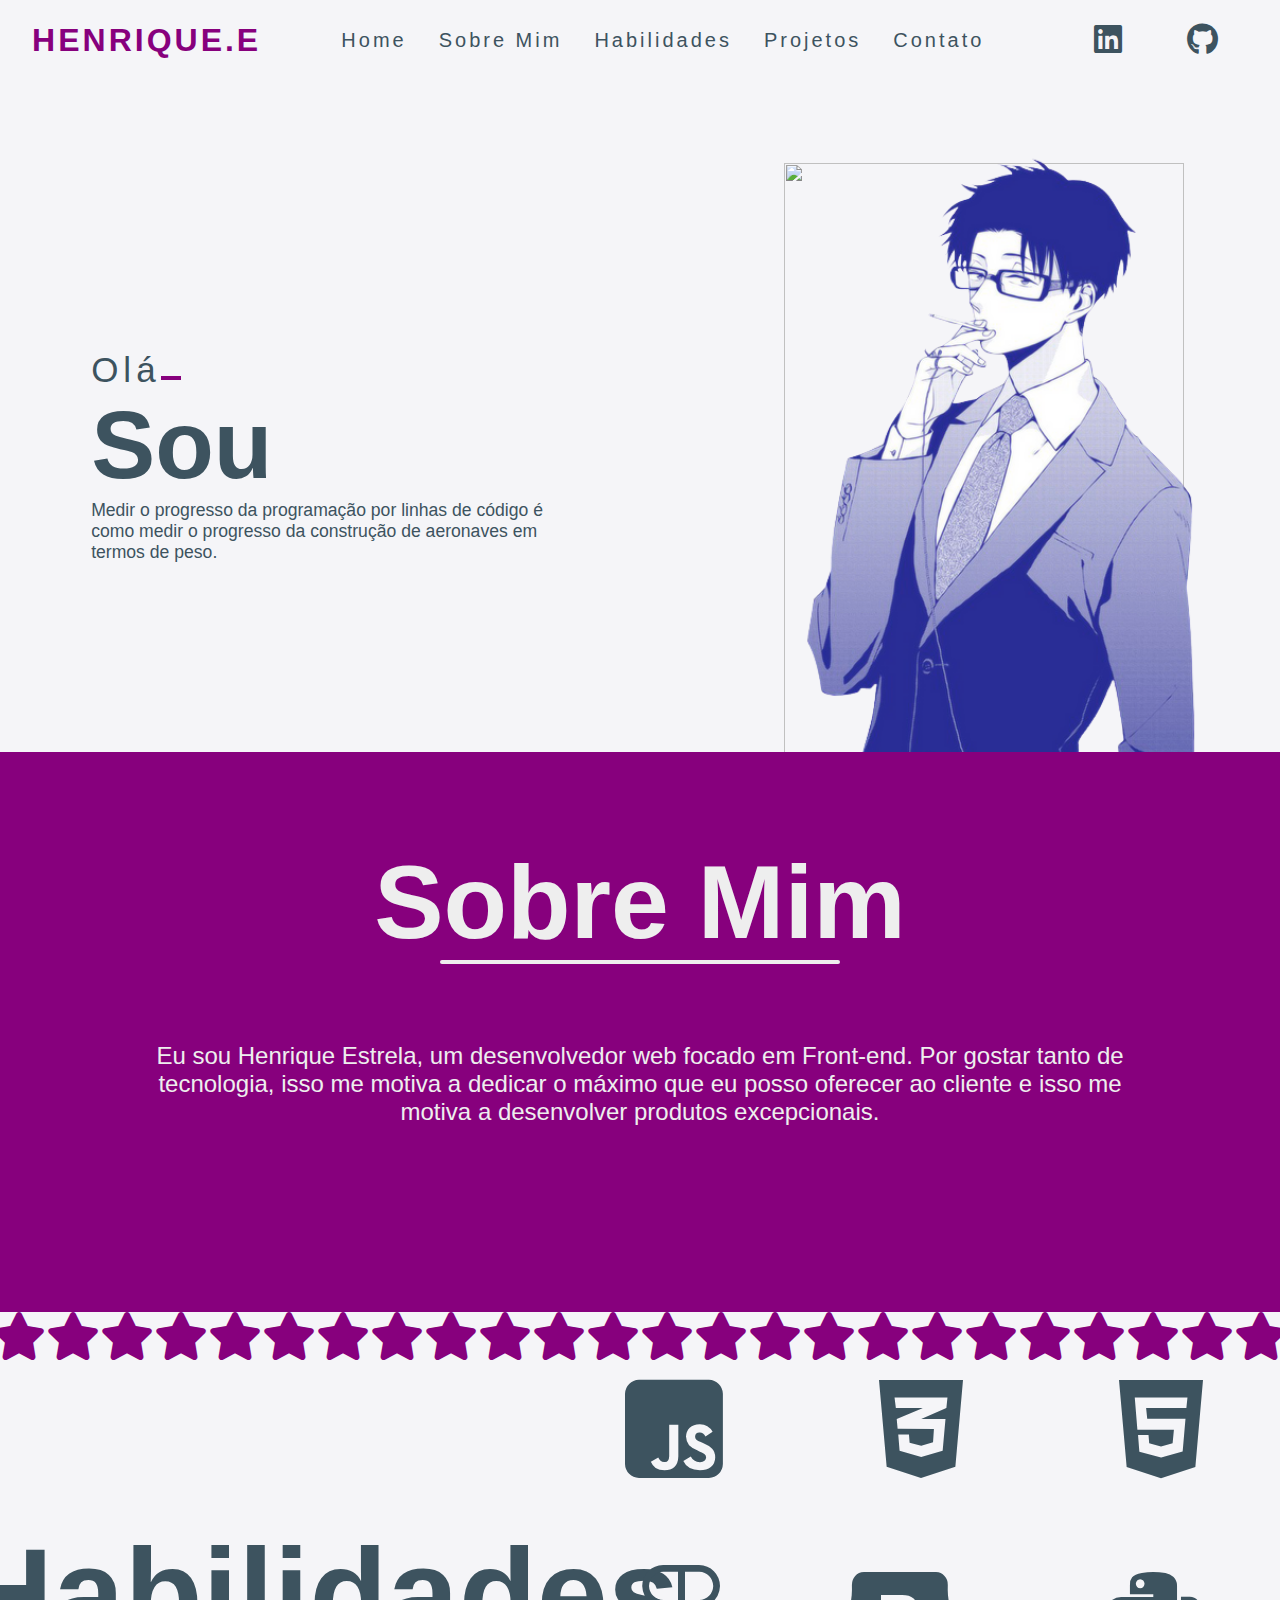
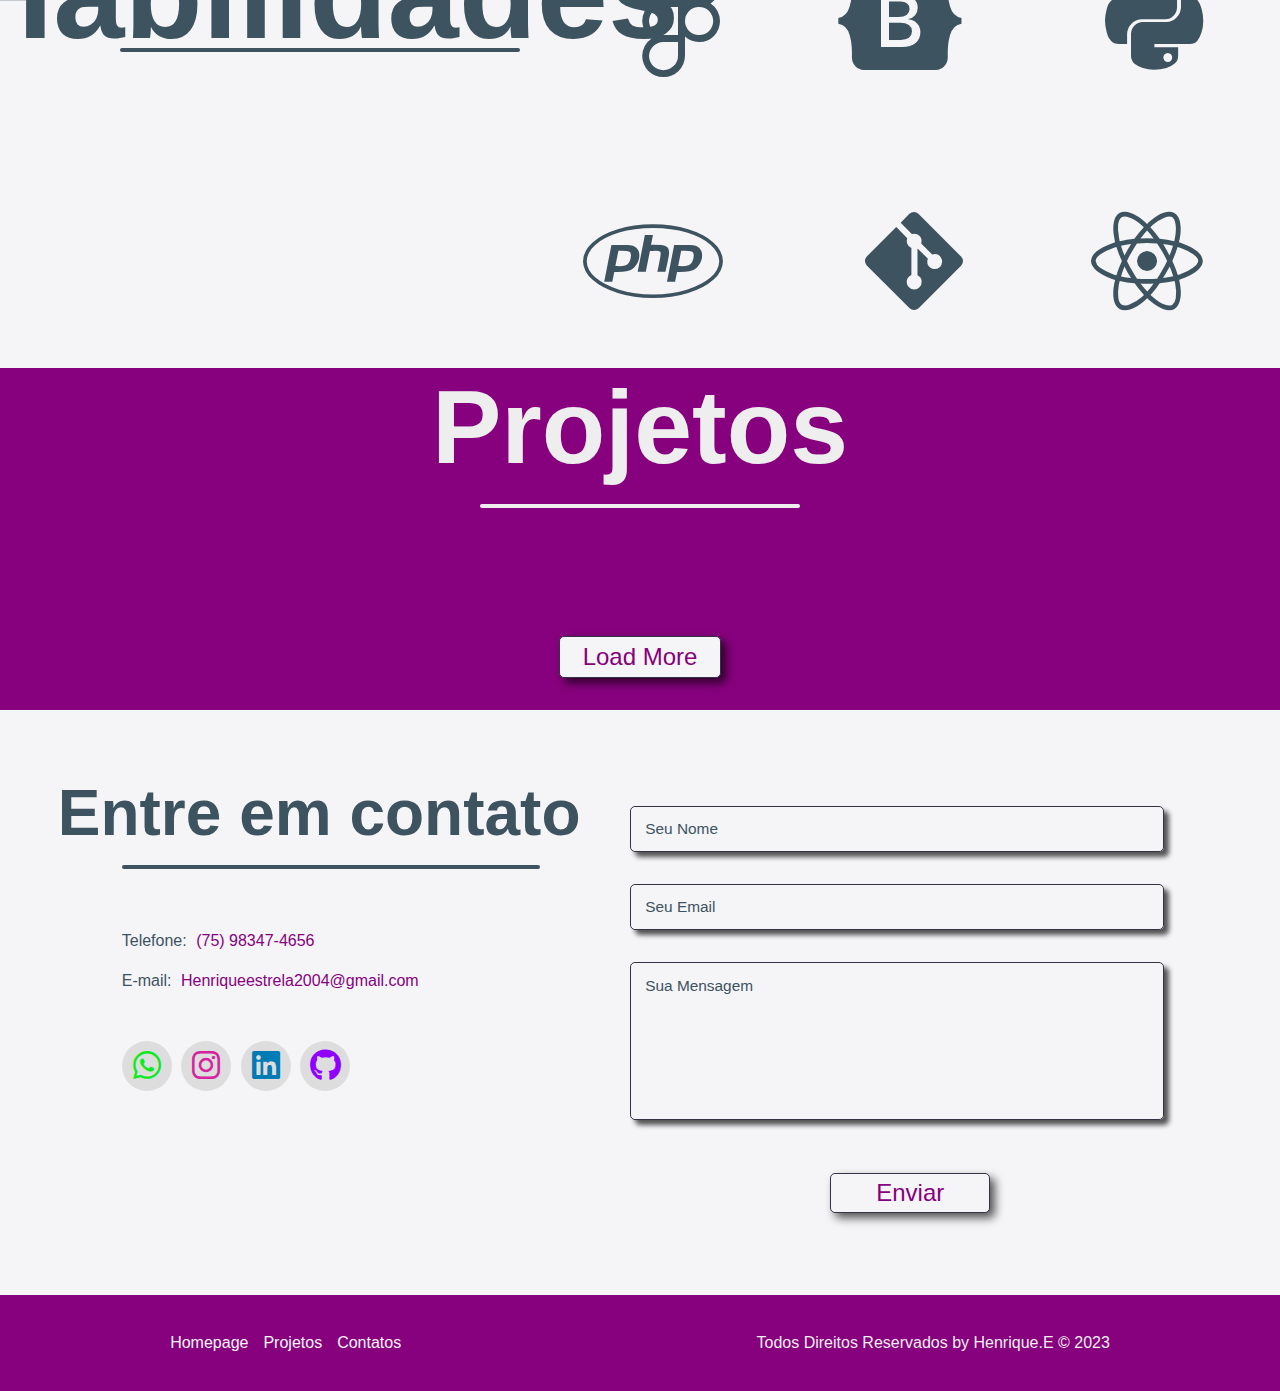
==== commit 81a4a2fa: "Up" ====
--- a/index.html
+++ b/index.html
@@ -15,13 +15,12 @@
 
     
     <!-- Fonts -->
-    <link rel="stylesheet" href="https://cdnjs.cloudflare.com/ajax/libs/font-awesome/6.3.0/css/all.min.css" integrity="sha512-SzlrxWUlpfuzQ+pcUCosxcglQRNAq/DZjVsC0lE40xsADsfeQoEypE+enwcOiGjk/bSuGGKHEyjSoQ1zVisanQ==" crossorigin="anonymous" referrerpolicy="no-referrer" />
-        
+    <link rel="stylesheet" href="https://cdnjs.cloudflare.com/ajax/libs/font-awesome/6.3.0/css/all.min.css" />
+    <link rel="stylesheet" href="https://cdnjs.cloudflare.com/ajax/libs/font-awesome/6.3.0/css/fontawesome.min.css" integrity="sha512-cHxvm20nkjOUySu7jdwiUxgGy11vuVPE9YeK89geLMLMMEOcKFyS2i+8wo0FOwyQO/bL8Bvq1KMsqK4bbOsPnA==" crossorigin="anonymous" referrerpolicy="no-referrer" />        
 
         <link rel="preconnect" href="https://fonts.googleapis.com">
         <link rel="preconnect" href="https://fonts.gstatic.com" crossorigin>
         <link href="https://fonts.googleapis.com/css2?family=Quantico&display=swap" rel="stylesheet">
-
 </head>
 <body onload="loading()" class=".body">
     <div class="telaLoad">
--- a/assets/css/style.css
+++ b/assets/css/style.css
@@ -4,7 +4,7 @@
 *{
     margin: 0;
     padding: 0;
-    font-family: 'Rubik Bubbles', cursive, sans-serif !important;
+    font-family: 'Rubik Bubbles', cursive, sans-serif ;
 }
 html{
     scroll-behavior: smooth;
--- a/assets/css/responsividade.css
+++ b/assets/css/responsividade.css
@@ -361,6 +361,9 @@
 }
 
 @media (max-width: 450px) {
+    *{
+        font-family: 'Rubik Bubbles', cursive, sans-serif ;
+    }
     .topline {
         font-size: 20px;
     }
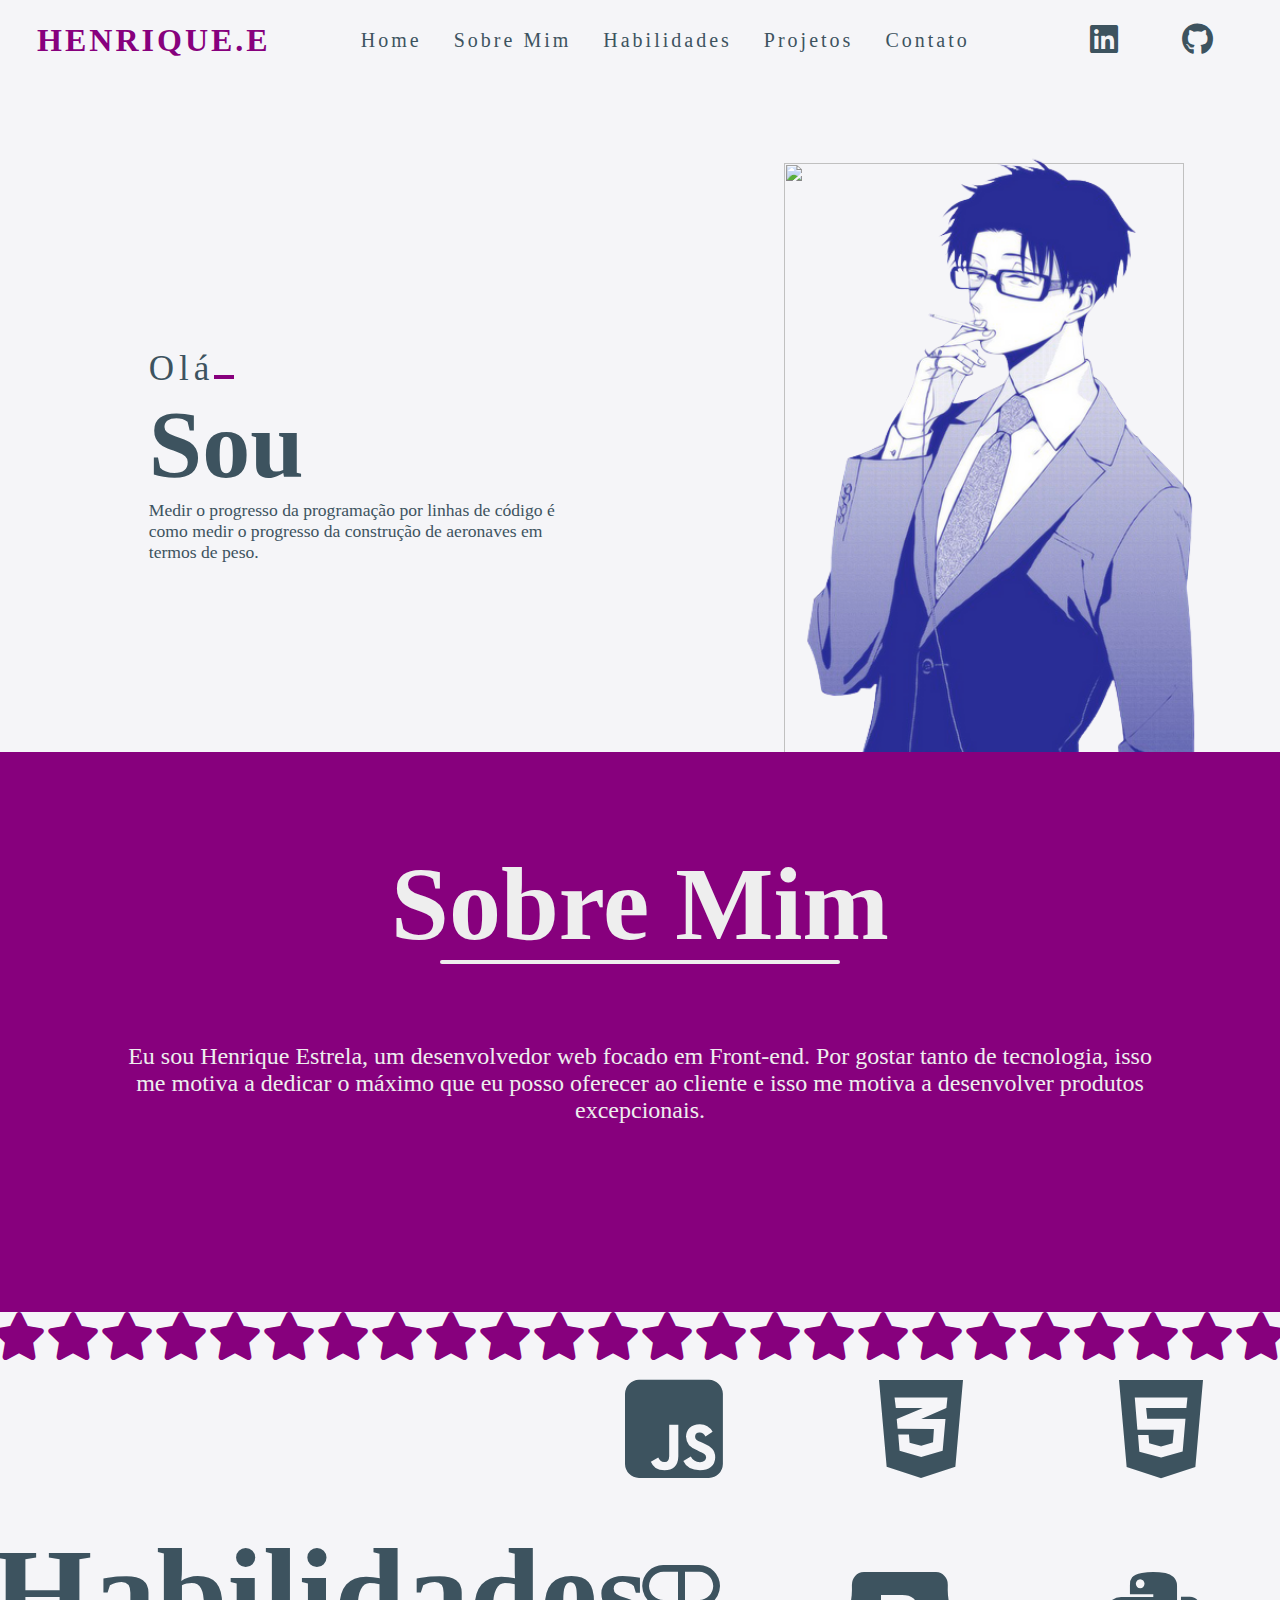
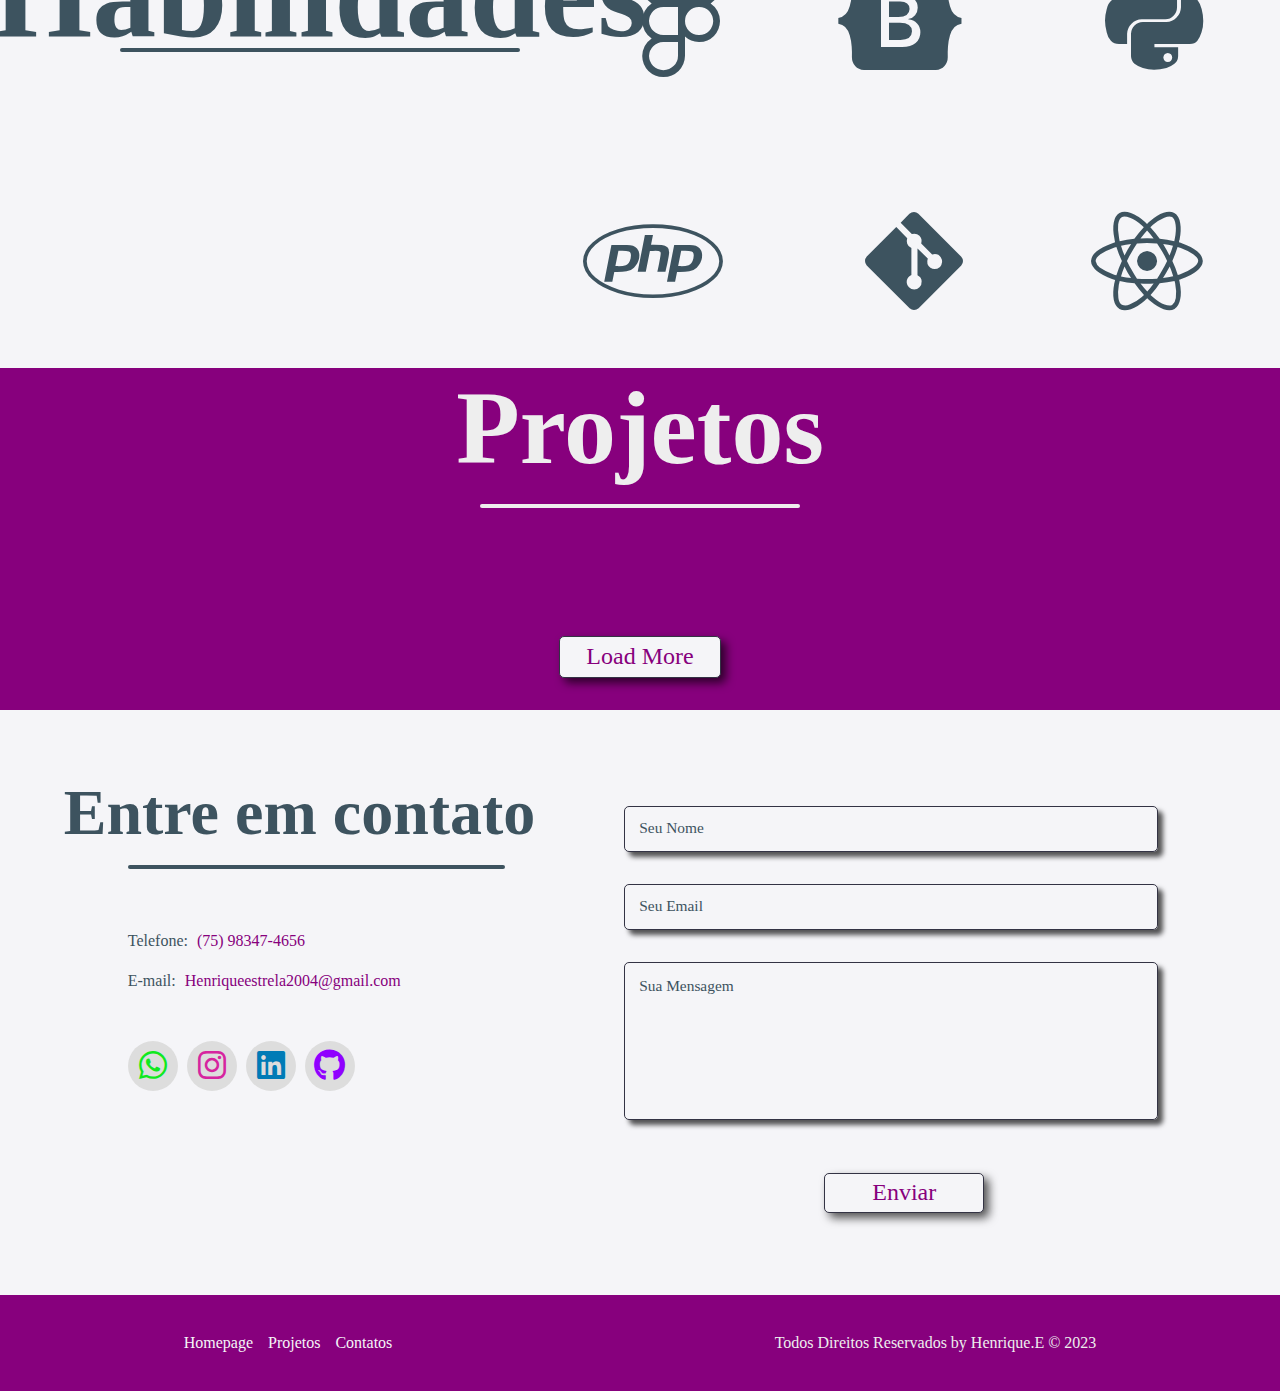
==== commit bc5aa98b: "Up" ====
--- a/index.html
+++ b/index.html
@@ -16,11 +16,8 @@
     
     <!-- Fonts -->
     <link rel="stylesheet" href="https://cdnjs.cloudflare.com/ajax/libs/font-awesome/6.3.0/css/all.min.css" />
-    <link rel="stylesheet" href="https://cdnjs.cloudflare.com/ajax/libs/font-awesome/6.3.0/css/fontawesome.min.css" integrity="sha512-cHxvm20nkjOUySu7jdwiUxgGy11vuVPE9YeK89geLMLMMEOcKFyS2i+8wo0FOwyQO/bL8Bvq1KMsqK4bbOsPnA==" crossorigin="anonymous" referrerpolicy="no-referrer" />        
-
-        <link rel="preconnect" href="https://fonts.googleapis.com">
-        <link rel="preconnect" href="https://fonts.gstatic.com" crossorigin>
-        <link href="https://fonts.googleapis.com/css2?family=Quantico&display=swap" rel="stylesheet">
+
+        
 </head>
 <body onload="loading()" class=".body">
     <div class="telaLoad">
--- a/assets/css/style.css
+++ b/assets/css/style.css
@@ -4,7 +4,7 @@
 *{
     margin: 0;
     padding: 0;
-    font-family: 'Rubik Bubbles', cursive, sans-serif ;
+    font-family:cursive;
 }
 html{
     scroll-behavior: smooth;
--- a/assets/css/responsividade.css
+++ b/assets/css/responsividade.css
@@ -362,7 +362,7 @@
 
 @media (max-width: 450px) {
     *{
-        font-family: 'Rubik Bubbles', cursive, sans-serif ;
+        font-family: unset ;
     }
     .topline {
         font-size: 20px;
